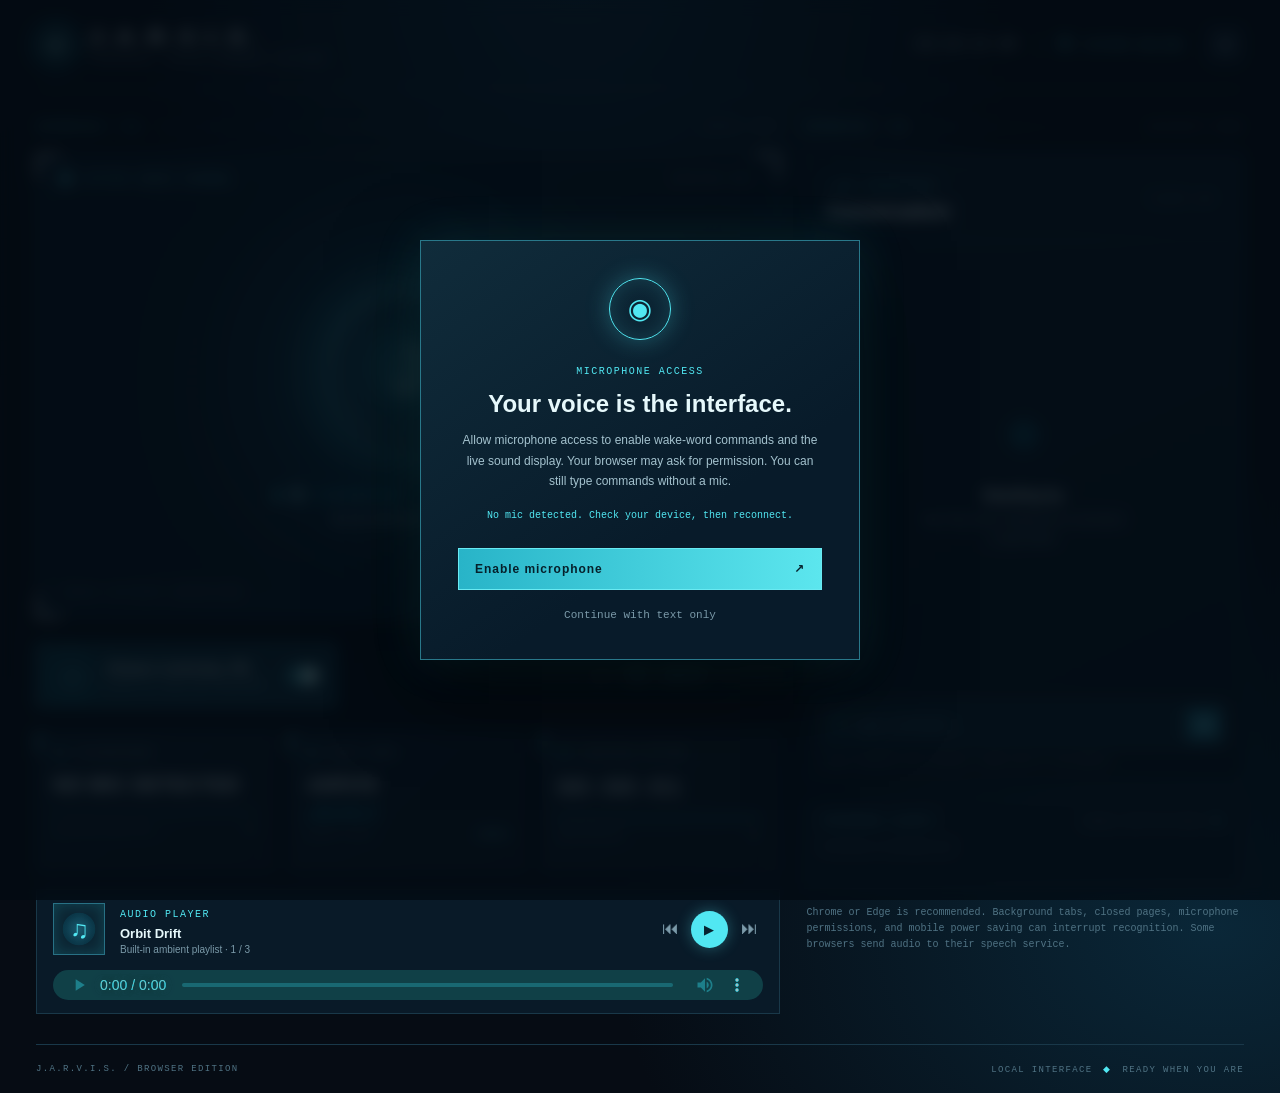
==== index.html @ e8a891f8 "Add files via upload" ====
<!doctype html>
<html lang="en">
<head>
  <meta charset="utf-8">
  <meta name="viewport" content="width=device-width, initial-scale=1">
  <meta name="theme-color" content="#060d16">
  <meta name="description" content="A browser-based JARVIS-inspired voice assistant.">
  <title>J.A.R.V.I.S. · Voice Interface</title>
  <link rel="stylesheet" href="styles.css">
  <script src="app.js" defer></script>
</head>
<body>
  <div class="app" id="app" data-state="idle">
    <header class="topbar">
      <div class="brand">
        <span class="brand-icon" aria-hidden="true"><span></span></span>
        <div><strong>J.A.R.V.I.S.</strong><small>PERSONAL INTELLIGENCE SYSTEM</small></div>
      </div>
      <div class="topbar-right">
        <span class="live-clock" id="liveClock" aria-label="Local time">--:--:--</span>
        <span class="topbar-divider" aria-hidden="true"></span>
        <span class="system-tag"><span class="tag-dot"></span> SYSTEM ONLINE</span>
        <button class="icon-button" id="settingsButton" type="button" aria-label="Open settings" title="Settings">
          <svg viewBox="0 0 24 24" aria-hidden="true"><path d="M10.5 2.5h3l.5 2.1c.6.2 1.2.4 1.7.7l1.9-1.1 2.1 2.1-1.1 1.9c.3.5.5 1.1.7 1.7l2.1.5v3l-2.1.5c-.2.6-.4 1.2-.7 1.7l1.1 1.9-2.1 2.1-1.9-1.1c-.5.3-1.1.5-1.7.7l-.5 2.1h-3l-.5-2.1c-.6-.2-1.2-.4-1.7-.7l-1.9 1.1-2.1-2.1 1.1-1.9c-.3-.5-.5-1.1-.7-1.7l-2.1-.5v-3l2.1-.5c.2-.6.4-1.2.7-1.7L4.3 6.3l2.1-2.1 1.9 1.1c.5-.3 1.1-.5 1.7-.7l.5-2.1Z"/><circle cx="12" cy="12" r="3.2"/></svg>
        </button>
      </div>
    </header>

    <main class="dashboard">
      <section class="primary-column" aria-label="Voice interface">
        <div class="section-heading"><span class="eyebrow">INTERFACE / 01</span><span class="fine-line"></span><span class="section-number">VOICE CORE</span></div>

        <div class="hero-panel">
          <div class="hero-corner corner-tl"></div><div class="hero-corner corner-tr"></div>
          <div class="hero-corner corner-bl"></div><div class="hero-corner corner-br"></div>
          <div class="hero-top"><span><span class="tiny-diamond"></span> ACTIVE AUDIO CHANNEL</span><span id="sessionId">SESSION 001</span></div>

          <div class="orb-scene" aria-hidden="true">
            <div class="orb-halo"></div><div class="orb-grid"></div>
            <div class="orbit orbit-outer"></div><div class="orbit orbit-mid"></div><div class="orbit orbit-inner"></div>
            <canvas id="orbCanvas"></canvas>
            <div class="orb-core"><div class="orb-core-inner"><span class="orb-monogram">J</span></div></div>
          </div>

          <div class="hero-status">
            <div class="hero-status-line"><span class="status-spark" aria-hidden="true"></span><span id="modeStatus">INITIALIZING INTERFACE</span></div>
            <p id="detailStatus">Requesting microphone access…</p>
            <p class="interim" id="interimTranscript" aria-live="off"></p>
          </div>
          <div class="hero-bottom"><span>VOICE ACTIVITY DETECTION</span><span id="orbLevel">00%</span></div>
        </div>

        <div class="command-strip">
          <button class="power-button" id="listeningToggle" type="button" aria-pressed="true">
            <span class="power-icon" aria-hidden="true"><svg viewBox="0 0 24 24"><path d="M12 2v10M5.5 5.7a9 9 0 1 0 13 0"/></svg></span>
            <span><strong id="toggleLabel">Always Listening: ON</strong><small id="toggleHint">Click to stop the assistant</small></span>
            <span class="toggle-track" aria-hidden="true"><span></span></span>
          </button>
          <div class="command-prompt"><span class="prompt-marker">&gt;</span> SAY <strong id="wakePrompt">“HEY JARVIS”</strong> TO BEGIN</div>
        </div>

        <div class="telemetry-grid">
          <article class="telemetry-card">
            <div class="card-label"><span>01</span> MICROPHONE</div>
            <div class="telemetry-value" id="micState">CONNECTING</div>
            <div class="meter" role="meter" aria-label="Microphone level" aria-valuemin="0" aria-valuemax="100" aria-valuenow="0" id="noiseMeter"><span id="noiseMeterFill"></span></div>
            <div class="telemetry-foot"><span id="noiseNote">Calibrating mic...</span><span id="noiseValue">0%</span></div>
          </article>
          <article class="telemetry-card">
            <div class="card-label"><span>02</span> WAKE WORD</div>
            <div class="telemetry-value" id="wakeValue">JARVIS</div>
            <div class="mini-bars" aria-hidden="true"><i></i><i></i><i></i><i></i><i></i><i></i><i></i><i></i><i></i><i></i><i></i><i></i></div>
            <div class="telemetry-foot"><span>VOICE GATE</span><span class="accent-text">ARMED</span></div>
          </article>
          <article class="telemetry-card">
            <div class="card-label"><span>03</span> SESSION UPTIME</div>
            <div class="telemetry-value tabular" id="uptime">00:00:00</div>
            <div class="uptime-rule"><span></span></div>
            <div class="telemetry-foot"><span>RECOVERIES</span><span id="restartCount">00</span></div>
          </article>
        </div>

        <section class="music-panel" aria-label="Music player">
          <div class="music-art" aria-hidden="true"><span>♫</span></div>
          <div class="music-info"><span class="eyebrow">AUDIO PLAYER</span><strong id="trackTitle">Orbit Drift</strong><small id="trackSubtitle">Built-in ambient playlist · 1 / 3</small></div>
          <div class="music-controls">
            <button id="previousTrack" type="button" aria-label="Previous track" title="Previous track">⏮</button>
            <button id="playPause" class="play-control" type="button" aria-label="Play music" title="Play music">▶</button>
            <button id="nextTrack" type="button" aria-label="Next track" title="Next track">⏭</button>
          </div>
          <audio id="musicPlayer" controls loop preload="none" aria-label="Built-in music player"></audio>
        </section>
      </section>

      <aside class="secondary-column" aria-label="Conversation and activity">
        <div class="section-heading"><span class="eyebrow">INTERFACE / 02</span><span class="fine-line"></span><span class="section-number">ACTIVITY FEED</span></div>
        <section class="chat-panel">
          <div class="chat-header"><div><span class="eyebrow">LIVE TRANSCRIPT</span><h1>Conversation</h1></div><button class="text-button" id="clearLog" type="button">CLEAR LOG</button></div>
          <div class="chat-list" id="chatList" role="log" aria-live="polite" aria-relevant="additions">
            <div class="chat-empty" id="chatEmpty"><span class="empty-glyph" aria-hidden="true">◎</span><strong>Standing by.</strong><p>Say “Hey Jarvis” followed by a command, or type below.</p></div>
          </div>
          <form class="text-form" id="textForm"><label class="sr-only" for="textCommand">Type a command</label><span class="input-prefix" aria-hidden="true">&gt;</span><input id="textCommand" type="text" autocomplete="off" placeholder="Type a command..." maxlength="300"><button type="submit" aria-label="Send command">➜</button></form>
          <p class="text-help">Typed commands work without a wake word or microphone.</p>
        </section>

        <section class="tasks-panel"><div class="tasks-heading"><span class="eyebrow">UPCOMING ALERTS</span><button id="notifyButton" type="button">ENABLE NOTIFICATIONS</button><span id="taskCount">00</span></div><div class="tasks-list" id="tasksList"><p class="no-tasks">No timers or reminders set.</p></div></section>
        <p class="browser-note">Chrome or Edge is recommended. Background tabs, closed pages, microphone permissions, and mobile power saving can interrupt recognition. Some browsers send audio to their speech service.</p>
      </aside>
    </main>

    <footer class="footer"><span>J.A.R.V.I.S. / BROWSER EDITION</span><span>LOCAL INTERFACE <span class="footer-dot">◆</span> READY WHEN YOU ARE</span></footer>
  </div>

  <div class="permission-overlay" id="permissionOverlay" role="dialog" aria-modal="true" aria-labelledby="permissionTitle">
    <div class="permission-card"><span class="permission-symbol" aria-hidden="true">◉</span><span class="eyebrow">MICROPHONE ACCESS</span><h2 id="permissionTitle">Your voice is the interface.</h2><p>Allow microphone access to enable wake-word commands and the live sound display. Your browser may ask for permission. You can still type commands without a mic.</p><p class="permission-message" id="permissionMessage">Requesting access…</p><button class="primary-action" id="grantMicButton" type="button">Enable microphone <span>↗</span></button><button class="secondary-action" id="continueWithoutMic" type="button">Continue with text only</button></div>
  </div>

  <dialog class="settings-dialog" id="settingsDialog" aria-labelledby="settingsTitle">
    <form id="settingsForm" method="dialog">
      <div class="settings-header"><div><span class="eyebrow">SYSTEM PREFERENCES</span><h2 id="settingsTitle">Settings</h2></div><button type="button" class="icon-button" id="closeSettings" aria-label="Close settings">✕</button></div>
      <label class="field"><span>Wake word</span><input id="wakeWordInput" type="text" maxlength="30" value="Jarvis" required><small>“Hey” may be added before your wake word.</small></label>
      <label class="field"><span>OpenWeatherMap API key</span><input id="weatherKeyInput" type="password" autocomplete="off" placeholder="Enter your key for weather"><small>Saved in this browser's local storage.</small></label>
      <label class="field"><span>Voice</span><select id="voiceSelect"><option value="">Automatic English voice</option></select></label>
      <label class="field"><span>Confidence threshold <output id="confidenceOutput">0.60</output></span><input id="confidenceInput" type="range" min="0" max="1" step="0.05" value="0.6"><small>A spoken wake word is accepted even if confidence is lower.</small></label>
      <label class="switch-field"><span><strong>Spoken responses</strong><small>Keep recognition active while Jarvis speaks.</small></span><input id="ttsInput" type="checkbox" checked><span class="switch-ui" aria-hidden="true"></span></label>
      <button class="primary-action save-settings" type="submit">Save settings <span>✓</span></button>
    </form>
  </dialog>
</body>
</html>
---- styles.css ----
/* Shared colors and type stacks. Light mode overrides only the surrounding UI. */
:root {
  color-scheme:dark;
  --bg:#060c14;
  --surface:#091522;
  --surface-2:#0b1b2a;
  --line:#193849;
  --line-bright:#25566b;
  --cyan:#51e7f2;
  --cyan-2:#1297b1;
  --text:#e6f8fb;
  --muted:#7b9aa9;
  --dim:#507384;
  --danger:#e88b78;
  --mono:ui-monospace,SFMono-Regular,Consolas,monospace;
  --sans:Inter,Arial,system-ui,sans-serif
}
* {
  box-sizing:border-box
}
html {
  min-height:100%;
  background:var(--bg)
}
body {
  margin:0;
  min-height:100vh;
  font-family:var(--sans);
  color:var(--text);
  background:radial-gradient(ellipse at 45% -10%,#103044 0,transparent 45%),radial-gradient(ellipse at 95% 85%,#0a2738 0,transparent 35%),var(--bg);
  -webkit-font-smoothing:antialiased
}
body::before {
  content:"";
  position:fixed;
  inset:0;
  pointer-events:none;
  opacity:.12;
  background-image:linear-gradient(#3e728411 1px,transparent 1px),linear-gradient(90deg,#3e728411 1px,transparent 1px);
  background-size:34px 34px;
  mask-image:linear-gradient(to bottom,#000,transparent 75%)
}
button,input,select {
  font:inherit
}
button {
  cursor:pointer
}
button:focus-visible,input:focus-visible,select:focus-visible {
  outline:2px solid var(--cyan);
  outline-offset:3px
}
.sr-only {
  position:absolute;
  width:1px;
  height:1px;
  overflow:hidden;
  clip:rect(0,0,0,0);
  white-space:nowrap
}
.app {
  width:min(1480px,100%);
  min-height:100vh;
  margin:auto;
  padding:0 36px;
  display:flex;
  flex-direction:column;
  position:relative
}
/* Header and two-column dashboard shell. */
.topbar {
  min-height:90px;
  border-bottom:1px solid var(--line);
  display:flex;
  align-items:center;
  justify-content:space-between;
  gap:16px
}
.brand {
  display:flex;
  align-items:center;
  gap:14px
}
.brand strong {
  display:block;
  font-weight:800;
  font-size:21px;
  letter-spacing:.24em;
  color:#f1feff;
  line-height:1.2
}
.brand small {
  display:block;
  font:10px var(--mono);
  letter-spacing:.24em;
  color:var(--muted);
  margin-top:5px
}
.brand-icon {
  width:40px;
  height:40px;
  border:1px solid var(--cyan-2);
  border-radius:50%;
  display:grid;
  place-items:center;
  box-shadow:0 0 0 4px #0a314044,0 0 18px #27d5ec55;
  background:radial-gradient(circle,#44dcf555 0 15%,transparent 18%)
}
.brand-icon::before {
  content:"";
  width:25px;
  height:25px;
  border:2px dashed var(--cyan);
  border-radius:50%;
  position:absolute
}
.brand-icon span {
  width:10px;
  height:10px;
  border:2px solid #b8ffff;
  border-radius:50%;
  box-shadow:0 0 12px var(--cyan)
}
.topbar-right {
  display:flex;
  align-items:center;
  gap:22px
}
.live-clock,.system-tag {
  font:11px var(--mono);
  letter-spacing:.1em
}
.live-clock {
  color:#bcdde5;
  font-size:13px
}
.topbar-divider {
  width:1px;
  height:22px;
  background:var(--line-bright)
}
.system-tag {
  color:var(--cyan);
  white-space:nowrap
}
.tag-dot {
  display:inline-block;
  width:6px;
  height:6px;
  border-radius:50%;
  background:var(--cyan);
  box-shadow:0 0 10px var(--cyan);
  vertical-align:2px;
  margin-right:8px
}
.icon-button {
  height:38px;
  width:38px;
  display:grid;
  place-items:center;
  color:var(--muted);
  border:1px solid var(--line);
  background:#10223199;
  border-radius:5px;
  transition:.2s
}
.icon-button:hover {
  color:var(--cyan);
  border-color:var(--cyan-2)
}
.icon-button svg {
  width:19px;
  height:19px;
  fill:none;
  stroke:currentColor;
  stroke-width:1.5
}
.dashboard {
  flex:1;
  display:grid;
  grid-template-columns:minmax(0,1.57fr) minmax(335px,.93fr);
  gap:24px;
  padding:28px 0 30px;
  min-height:0
}
.primary-column,.secondary-column {
  min-width:0;
  display:flex;
  flex-direction:column;
  gap:16px
}
.section-heading {
  display:flex;
  align-items:center;
  gap:12px;
  height:19px
}
.eyebrow,.section-number,.card-label,.telemetry-foot,.hero-top,.hero-bottom,.command-prompt,.tasks-heading,.footer {
  font:10px var(--mono);
  letter-spacing:.15em
}
.eyebrow {
  color:var(--cyan)
}
.section-number {
  color:var(--dim);
  white-space:nowrap
}
.fine-line {
  height:1px;
  background:linear-gradient(90deg,var(--line-bright),transparent);
  flex:1
}
/* Central reactor: CSS rings provide motion; the canvas draws microphone bars. */
.hero-panel {
  height:466px;
  position:relative;
  overflow:hidden;
  border:1px solid #1b3d50;
  background:radial-gradient(circle at 50% 49%,#12394b 0%,#0b2434 25%,#081723 56%,#07131e 100%);
  box-shadow:inset 0 0 70px #091b2a,0 18px 55px #0004
}
.hero-panel::before {
  content:"";
  position:absolute;
  inset:0;
  background:linear-gradient(90deg,transparent 49.9%,#7ceeff0a 50%,transparent 50.1%),linear-gradient(0deg,transparent 49.9%,#7ceeff0a 50%,transparent 50.1%);
  pointer-events:none
}
.hero-panel::after {
  content:"";
  position:absolute;
  inset:0;
  background:repeating-linear-gradient(0deg,transparent 0 3px,#a8faff05 4px 5px);
  pointer-events:none
}
.hero-corner {
  position:absolute;
  width:24px;
  height:24px;
  z-index:3;
  border-color:var(--cyan)
}
.corner-tl {
  top:0;
  left:0;
  border-top:2px solid;
  border-left:2px solid
}
.corner-tr {
  top:0;
  right:0;
  border-top:2px solid;
  border-right:2px solid
}
.corner-bl {
  bottom:0;
  left:0;
  border-bottom:2px solid;
  border-left:2px solid
}
.corner-br {
  bottom:0;
  right:0;
  border-bottom:2px solid;
  border-right:2px solid
}
.hero-top,.hero-bottom {
  position:absolute;
  left:25px;
  right:25px;
  display:flex;
  justify-content:space-between;
  align-items:center;
  z-index:3;
  color:var(--dim)
}
.hero-top {
  top:20px
}
.hero-top>span:first-child {
  color:var(--cyan)
}
.hero-bottom {
  bottom:20px
}
.tiny-diamond {
  display:inline-block;
  width:7px;
  height:7px;
  transform:rotate(45deg);
  background:var(--cyan);
  margin-right:8px;
  box-shadow:0 0 10px var(--cyan)
}
#orbLevel {
  color:var(--cyan)
}
.orb-scene {
  position:absolute;
  inset:14px 0 48px;
  display:grid;
  place-items:center;
  isolation:isolate
}
.orb-halo {
  position:absolute;
  width:420px;
  height:420px;
  border-radius:50%;
  background:radial-gradient(circle,#39d9ee21 0 22%,#2fc8e00b 41%,transparent 70%);
  filter:blur(10px);
  transition:transform .12s
}
.orb-grid {
  position:absolute;
  width:340px;
  height:340px;
  border-radius:50%;
  opacity:.28;
  background:repeating-conic-gradient(from 0deg,#62d7e922 0deg 1deg,transparent 1deg 10deg);
  mask-image:radial-gradient(circle,transparent 0 39%,#000 40% 43%,transparent 44%)
}
.orbit {
  position:absolute;
  border-radius:50%;
  border:1px solid #62dbec44;
  box-shadow:inset 0 0 10px #42ddeb0e,0 0 15px #42ddeb0e
}
.orbit-outer {
  width:355px;
  height:355px;
  border-style:dashed;
  opacity:.45;
  animation:spin 40s linear infinite
}
.orbit-mid {
  width:288px;
  height:288px;
  border:1px solid #5edee977;
  border-right-color:transparent;
  border-left-color:transparent;
  animation:spin 18s linear infinite reverse
}
.orbit-inner {
  width:215px;
  height:215px;
  border:2px solid #4adced7a;
  border-top-color:transparent;
  border-bottom-color:transparent;
  box-shadow:0 0 28px #20d5e54d,inset 0 0 24px #20d5e54d;
  animation:spin 9s linear infinite
}
#orbCanvas {
  position:absolute;
  width:420px;
  height:420px;
  max-width:100%;
  z-index:1
}
.orb-core {
  width:174px;
  height:174px;
  border-radius:50%;
  padding:15px;
  background:radial-gradient(circle at 35% 30%,#48ddec70,#104456 55%,#071f30 75%);
  border:2px solid #70e8f8b5;
  box-shadow:0 0 20px #64eeff66,0 0 65px #1ecfe466,inset 0 0 30px #7ceefd66;
  z-index:2;
  animation:breathe 3s ease-in-out infinite
}
.orb-core-inner {
  height:100%;
  border-radius:50%;
  display:grid;
  place-items:center;
  border:1px solid #a3f8ffc2;
  background:radial-gradient(circle at center,#7beaf66e 0,#1a829a8c 28%,#092a40 67%,#061b2b 100%);
  box-shadow:inset 0 0 30px #7beefd55
}
.orb-monogram {
  font-size:68px;
  font-weight:400;
  line-height:1;
  letter-spacing:-.06em;
  color:#d5ffff;
  text-shadow:0 0 15px #a9fdff,0 0 40px #4fe6f7;
  font-family:var(--sans)
}
.hero-status {
  position:absolute;
  bottom:65px;
  left:20px;
  right:20px;
  z-index:4;
  text-align:center;
  pointer-events:none
}
.hero-status-line {
  display:flex;
  align-items:center;
  justify-content:center;
  gap:10px;
  color:var(--cyan);
  font:12px var(--mono);
  letter-spacing:.18em;
  text-shadow:0 0 15px #20cde499
}
.status-spark {
  height:5px;
  width:5px;
  background:var(--cyan);
  box-shadow:0 0 10px var(--cyan);
  transform:rotate(45deg)
}
.hero-status p {
  margin:9px 0 0;
  font-size:12px;
  color:#9ab8c6
}
.hero-status .interim {
  height:18px;
  white-space:nowrap;
  overflow:hidden;
  text-overflow:ellipsis;
  color:#d6fbff;
  font-style:italic
}
.app[data-state="processing"] .orbit-inner {
  animation-duration:1.5s
}
.app[data-state="speaking"] .orb-core {
  animation-duration:.65s
}
.app[data-state="idle"] .orb-core {
  opacity:.45;
  animation:none
}
.app[data-state="idle"] .orbit {
  opacity:.25;
  animation-play-state:paused
}
@keyframes spin {
  to {
    transform:rotate(360deg)
  }
}
@keyframes breathe {
  50% {
    transform:scale(1.045);
    box-shadow:0 0 30px #64eeff99,0 0 86px #1ecfe477,inset 0 0 35px #7ceefdaa
  }
}
.command-strip {
  display:flex;
  align-items:center;
  justify-content:space-between;
  gap:20px;
  min-height:80px
}
.power-button {
  display:flex;
  align-items:center;
  gap:15px;
  min-width:300px;
  padding:12px 16px;
  background:linear-gradient(105deg,#0d3443,#102e3d);
  border:1px solid #337889;
  color:var(--text);
  text-align:left;
  box-shadow:inset 0 0 25px #33dcec12,0 0 22px #22d7ee0d
}
.power-button:hover {
  border-color:var(--cyan)
}
.power-icon {
  width:38px;
  height:38px;
  display:grid;
  place-items:center;
  border-radius:50%;
  border:1px solid var(--cyan-2);
  color:var(--cyan);
  box-shadow:0 0 14px #1de6e44a
}
.power-icon svg {
  width:19px;
  height:19px;
  fill:none;
  stroke:currentColor;
  stroke-linecap:round;
  stroke-width:2
}
.power-button strong {
  display:block;
  font-size:13px;
  letter-spacing:.04em
}
.power-button small {
  display:block;
  font:10px var(--mono);
  color:var(--muted);
  margin-top:4px
}
.toggle-track {
  margin-left:auto;
  width:33px;
  height:19px;
  padding:2px;
  border-radius:12px;
  background:#277c8b;
  display:flex;
  justify-content:flex-end;
  align-items:center
}
.toggle-track span {
  width:15px;
  height:15px;
  border-radius:50%;
  background:#ddffff;
  box-shadow:0 0 7px #9bffff
}
.power-button[aria-pressed="false"] {
  background:#0d1b28;
  border-color:var(--line)
}
.power-button[aria-pressed="false"] .power-icon {
  color:var(--muted);
  border-color:var(--line)
}
.power-button[aria-pressed="false"] .toggle-track {
  background:#25404d;
  justify-content:flex-start
}
.command-prompt {
  color:var(--dim);
  text-align:right;
  white-space:nowrap
}
.command-prompt strong,.prompt-marker {
  color:var(--cyan)
}
.prompt-marker {
  margin-right:7px
}
/* Status cards: microphone level, wake word, and recovery uptime. */
.telemetry-grid {
  display:grid;
  grid-template-columns:repeat(3,minmax(0,1fr));
  gap:12px
}
.telemetry-card {
  min-height:142px;
  padding:16px 17px 13px;
  border:1px solid var(--line);
  background:linear-gradient(135deg,#0a1b29,#0a1722);
  position:relative;
  overflow:hidden
}
.telemetry-card::before {
  content:"";
  position:absolute;
  left:0;
  top:0;
  height:20px;
  border-left:2px solid var(--cyan)
}
.card-label {
  display:flex;
  gap:10px;
  color:var(--muted)
}
.card-label span {
  color:var(--cyan)
}
.telemetry-value {
  font-size:18px;
  font-weight:700;
  letter-spacing:.07em;
  margin-top:16px;
  white-space:nowrap;
  overflow:hidden;
  text-overflow:ellipsis
}
.telemetry-value.tabular {
  font:24px var(--mono);
  letter-spacing:.05em
}
.meter {
  height:5px;
  background:#16303c;
  margin-top:14px;
  overflow:hidden
}
.meter span {
  display:block;
  height:100%;
  width:0;
  background:linear-gradient(90deg,#198ca4,var(--cyan));
  box-shadow:0 0 12px var(--cyan);
  transition:width .1s
}
.telemetry-foot {
  display:flex;
  justify-content:space-between;
  color:var(--dim);
  margin-top:11px;
  font-size:9px;
  gap:5px
}
.telemetry-foot>span:first-child {
  overflow:hidden;
  text-overflow:ellipsis;
  white-space:nowrap
}
.accent-text {
  color:var(--cyan)
}
.mini-bars {
  display:flex;
  gap:3px;
  align-items:end;
  height:18px;
  margin-top:5px;
  opacity:.8
}
.mini-bars i {
  width:3px;
  background:var(--cyan-2);
  height:35%
}
.mini-bars i:nth-child(3n) {
  height:65%
}
.mini-bars i:nth-child(4n) {
  height:90%
}
.uptime-rule {
  height:5px;
  background:repeating-linear-gradient(90deg,#267889 0 8px,transparent 8px 12px);
  margin-top:14px;
  opacity:.7
}
.music-panel {
  display:flex;
  align-items:center;
  gap:15px;
  min-height:86px;
  border:1px solid var(--line);
  background:#091a28;
  padding:13px 16px;
  flex-wrap:wrap
}
.music-art {
  width:52px;
  height:52px;
  display:grid;
  place-items:center;
  background:radial-gradient(circle at 50% 50%,#195a6f,#0b3445 45%,#0c2432 47%);
  border:1px solid #287185;
  box-shadow:inset 0 0 15px #2de4ed30;
  flex:none;
  color:var(--cyan);
  font-size:25px
}
.music-info {
  min-width:120px;
  flex:1
}
.music-info strong,.music-info small {
  display:block
}
.music-info strong {
  font-size:13px;
  margin-top:5px
}
.music-info small {
  font-size:10px;
  color:var(--muted);
  margin-top:3px
}
.music-controls {
  display:flex;
  align-items:center;
  gap:7px
}
.music-controls button {
  border:0;
  background:transparent;
  color:var(--muted);
  font-size:17px;
  width:28px;
  height:28px
}
.music-controls button:hover {
  color:var(--cyan)
}
.music-controls .play-control {
  background:var(--cyan);
  color:#062330;
  border-radius:50%;
  width:37px;
  height:37px;
  font-size:13px;
  box-shadow:0 0 15px #51e7f255
}
.music-panel audio {
  width:100%;
  height:30px;
  filter:sepia(1) saturate(3) hue-rotate(135deg);
  opacity:.72
}
/* Conversation log and the typed-command fallback. */
.chat-panel {
  height:630px;
  min-height:0;
  border:1px solid var(--line);
  background:linear-gradient(155deg,#0b1c2a,#081621);
  display:flex;
  flex-direction:column
}
.chat-header {
  padding:21px 22px 18px;
  border-bottom:1px solid var(--line);
  display:flex;
  justify-content:space-between;
  align-items:center
}
.chat-header h1 {
  font-size:20px;
  margin:7px 0 0;
  letter-spacing:-.02em
}
.text-button {
  color:var(--dim);
  background:none;
  border:none;
  font:10px var(--mono);
  letter-spacing:.12em
}
.text-button:hover {
  color:var(--cyan)
}
.chat-list {
  flex:1;
  overflow:auto;
  padding:18px 21px;
  scrollbar-color:#28566a transparent;
  scrollbar-width:thin
}
.chat-empty {
  height:100%;
  display:flex;
  flex-direction:column;
  align-items:center;
  justify-content:center;
  text-align:center;
  color:var(--muted);
  max-width:210px;
  margin:auto
}
.chat-empty .empty-glyph {
  font-size:35px;
  color:var(--cyan-2);
  border:1px solid var(--line);
  height:69px;
  width:69px;
  display:grid;
  place-items:center;
  border-radius:50%;
  margin-bottom:21px
}
.chat-empty strong {
  font-size:14px;
  color:var(--text)
}
.chat-empty p {
  font-size:11px;
  line-height:1.7;
  margin:7px 0 0
}
.chat-entry {
  margin:0 0 17px;
  display:grid;
  grid-template-columns:28px 1fr;
  gap:10px;
  align-items:start
}
.chat-avatar {
  height:27px;
  width:27px;
  border-radius:50%;
  display:grid;
  place-items:center;
  font:12px var(--mono);
  color:#10323e;
  background:var(--cyan);
  box-shadow:0 0 11px #2ac8dc3d
}
.chat-entry.user .chat-avatar {
  background:#244d60;
  color:#b8dce6;
  box-shadow:none
}
.chat-entry.ignored {
  opacity:.48
}
.chat-entry.system .chat-avatar {
  background:#2d4551;
  color:var(--cyan)
}
.chat-entry-main {
  min-width:0
}
.chat-entry-top {
  display:flex;
  justify-content:space-between;
  gap:8px;
  align-items:baseline
}
.chat-entry-top strong {
  font:10px var(--mono);
  color:var(--cyan);
  letter-spacing:.12em
}
.chat-entry.user .chat-entry-top strong {
  color:#9dbbc7
}
.chat-entry-top time {
  font:9px var(--mono);
  color:var(--dim);
  white-space:nowrap
}
.chat-entry p {
  margin:6px 0 0;
  font-size:12px;
  line-height:1.55;
  color:#c0d9e2;
  overflow-wrap:anywhere
}
.chat-entry a {
  display:inline-block;
  margin-top:6px;
  color:var(--cyan);
  font:10px var(--mono);
  overflow-wrap:anywhere
}
.text-form {
  margin:0 17px;
  min-height:43px;
  display:flex;
  align-items:center;
  gap:7px;
  border:1px solid #255467;
  background:#0c2533;
  padding:0 5px 0 13px
}
.input-prefix {
  font:17px var(--mono);
  color:var(--cyan)
}
.text-form input {
  flex:1;
  min-width:0;
  border:0;
  outline:0;
  background:transparent;
  color:var(--text);
  font-size:12px
}
.text-form input::placeholder {
  color:#648696
}
.text-form button {
  height:31px;
  width:33px;
  flex:none;
  border:0;
  background:#1a7186;
  color:#d8fcff;
  font-size:18px
}
.text-form button:hover {
  background:#288fa2
}
.text-help {
  font:9px var(--mono);
  color:var(--dim);
  padding:0 18px;
  margin:10px 0 16px
}
.tasks-panel {
  border:1px solid var(--line);
  background:#091a28;
  padding:16px 18px;
  min-height:90px
}
.tasks-heading {
  display:flex;
  justify-content:space-between;
  color:var(--cyan)
}
.tasks-list {
  margin-top:13px
}
.no-tasks {
  margin:0;
  color:var(--dim);
  font-size:11px
}
.task-row {
  display:flex;
  align-items:center;
  justify-content:space-between;
  gap:8px;
  border-top:1px solid var(--line);
  padding:10px 0;
  font-size:11px
}
.task-row:first-child {
  border-top:0
}
.task-row strong {
  font-weight:600;
  overflow:hidden;
  text-overflow:ellipsis;
  white-space:nowrap
}
.task-row span {
  font:10px var(--mono);
  color:var(--cyan);
  white-space:nowrap
}
.task-row button {
  background:none;
  border:0;
  color:var(--muted);
  font-size:16px
}
.task-row button:hover {
  color:var(--danger)
}
.browser-note {
  font:10px/1.6 var(--mono);
  color:var(--dim);
  margin:0 3px
}
.footer {
  min-height:49px;
  border-top:1px solid var(--line);
  display:flex;
  justify-content:space-between;
  align-items:center;
  color:var(--dim);
  font-size:9px
}
.footer-dot {
  color:var(--cyan);
  padding:0 4px
}
/* Permission explanation and settings dialog. */
.permission-overlay {
  position:fixed;
  inset:0;
  z-index:20;
  display:grid;
  place-items:center;
  padding:20px;
  background:#030b12c9;
  backdrop-filter:blur(8px)
}
.permission-overlay[hidden] {
  display:none
}
.permission-card {
  width:min(440px,100%);
  padding:37px;
  border:1px solid #29788a;
  background:linear-gradient(145deg,#102c3b,#081b2a 65%);
  box-shadow:0 30px 80px #0009,0 0 45px #2ccdde24;
  text-align:center
}
.permission-symbol {
  display:grid;
  place-items:center;
  margin:0 auto 20px;
  width:62px;
  height:62px;
  border:1px solid var(--cyan);
  border-radius:50%;
  color:var(--cyan);
  font-size:28px;
  box-shadow:0 0 25px #4ee4f34d,inset 0 0 20px #4ee4f326
}
.permission-card h2 {
  font-size:24px;
  line-height:1.2;
  margin:12px 0
}
.permission-card p {
  color:#a4c2ce;
  font-size:12px;
  line-height:1.7
}
.permission-card .permission-message {
  min-height:19px;
  font:10px var(--mono);
  color:var(--cyan);
  margin:19px 0
}
.primary-action {
  width:100%;
  border:1px solid #69eaf2;
  background:linear-gradient(90deg,#28b4c8,#5ce6ee);
  color:#06202b;
  padding:13px 16px;
  font-size:12px;
  font-weight:800;
  letter-spacing:.08em;
  display:flex;
  align-items:center;
  justify-content:space-between
}
.primary-action:hover {
  filter:brightness(1.15)
}
.secondary-action {
  background:none;
  border:0;
  color:var(--muted);
  margin-top:18px;
  font:11px var(--mono)
}
.secondary-action:hover {
  color:var(--cyan)
}
.settings-dialog {
  width:min(480px,calc(100vw - 24px));
  max-height:calc(100vh - 30px);
  overflow:auto;
  padding:0;
  border:1px solid #337b90;
  background:linear-gradient(145deg,#0e2635,#071925);
  color:var(--text);
  box-shadow:0 30px 70px #000a
}
.settings-dialog::backdrop {
  background:#030b13b8;
  backdrop-filter:blur(5px)
}
.settings-dialog form {
  padding:27px
}
.settings-header {
  display:flex;
  justify-content:space-between;
  align-items:start;
  margin-bottom:20px
}
.settings-header h2 {
  font-size:22px;
  margin:6px 0 0
}
.field {
  display:block;
  margin:18px 0
}
.field>span:first-child {
  display:flex;
  justify-content:space-between;
  color:#cee9f0;
  font-size:12px;
  font-weight:700
}
.field input:not([type="range"]),.field select {
  display:block;
  width:100%;
  margin-top:8px;
  padding:11px;
  background:#091a27;
  border:1px solid #285366;
  border-radius:0;
  color:var(--text);
  font-size:12px
}
.field small,.switch-field small {
  display:block;
  color:var(--dim);
  font-size:10px;
  line-height:1.5;
  margin-top:6px
}
.field output {
  color:var(--cyan);
  font:11px var(--mono)
}
.field input[type="range"] {
  display:block;
  width:100%;
  margin:15px 0 4px;
  accent-color:var(--cyan)
}
.switch-field {
  display:flex;
  align-items:center;
  justify-content:space-between;
  gap:15px;
  margin:22px 0
}
.switch-field strong {
  font-size:12px
}
.switch-field input {
  position:absolute;
  opacity:0
}
.switch-ui {
  width:38px;
  height:21px;
  border-radius:15px;
  background:#214353;
  padding:3px;
  flex:none;
  position:relative
}
.switch-ui::after {
  content:"";
  display:block;
  width:15px;
  height:15px;
  border-radius:50%;
  background:#91abb5;
  transition:transform .2s
}
.switch-field input:checked+.switch-ui {
  background:#278b9c
}
.switch-field input:checked+.switch-ui::after {
  transform:translateX(17px);
  background:#e3ffff
}
.switch-field input:focus-visible+.switch-ui {
  outline:2px solid var(--cyan);
  outline-offset:3px
}
.save-settings {
  margin-top:22px
}
/* Tablet and phone layouts keep the orb prominent and stack the activity feed. */
@media(max-width:1050px) {
  .app {
    padding:0 22px
  }
  .dashboard {
    grid-template-columns:minmax(0,1.2fr) minmax(300px,.8fr);
    gap:16px
  }
  .command-strip {
    flex-wrap:wrap;
    gap:7px
  }
  .command-prompt {
    text-align:left
  }
  .hero-panel {
    height:430px
  }
  .telemetry-card {
    padding:14px 11px
  }
  .telemetry-value {
    font-size:15px
  }
  .telemetry-value.tabular {
    font-size:18px
  }
  .card-label {
    font-size:9px
  }
  .chat-panel {
    height:600px
  }
}
@media(max-width:760px) {
  .app {
    padding:0 15px
  }
  .topbar {
    min-height:74px
  }
  .brand strong {
    font-size:17px
  }
  .brand small {
    font-size:8px
  }
  .topbar-right {
    gap:11px
  }
  .live-clock,.topbar-divider {
    display:none
  }
  .system-tag {
    font-size:9px
  }
  .dashboard {
    display:flex;
    flex-direction:column;
    padding-top:19px
  }
  .hero-panel {
    height:435px
  }
  .chat-panel {
    height:500px
  }
  .secondary-column {
    margin-top:15px
  }
  .browser-note {
    margin-bottom:12px
  }
  .footer {
    gap:8px;
    line-height:1.6
  }
}
@media(max-width:520px) {
  .brand {
    gap:10px
  }
  .brand-icon {
    width:32px;
    height:32px
  }
  .brand-icon::before {
    width:20px;
    height:20px
  }
  .brand strong {
    font-size:14px;
    letter-spacing:.17em
  }
  .brand small {
    font-size:7px;
    letter-spacing:.12em
  }
  .system-tag {
    display:none
  }
  .hero-panel {
    height:395px
  }
  .hero-top,.hero-bottom {
    left:14px;
    right:14px;
    font-size:8px
  }
  .orb-scene {
    transform:scale(.8);
    inset:-4px -25% 30px
  }
  .hero-status {
    bottom:58px
  }
  .hero-status-line {
    font-size:10px
  }
  .hero-status p {
    font-size:10px
  }
  .command-strip {
    align-items:stretch
  }
  .power-button {
    width:100%;
    min-width:0
  }
  .command-prompt {
    font-size:9px
  }
  .telemetry-grid {
    gap:7px
  }
  .telemetry-card {
    min-height:125px;
    padding:11px 8px
  }
  .card-label {
    font-size:7px;
    gap:4px
  }
  .telemetry-value {
    font-size:11px;
    margin-top:15px
  }
  .telemetry-value.tabular {
    font-size:13px
  }
  .telemetry-foot {
    font-size:7px
  }
  .music-panel {
    gap:9px
  }
  .music-art {
    width:40px;
    height:40px
  }
  .music-info strong {
    font-size:12px
  }
  .music-controls {
    gap:1px
  }
  .footer {
    font-size:7px
  }
  .chat-header {
    padding:17px
  }
  .chat-list {
    padding:15px
  }
}
@media(prefers-reduced-motion:reduce) {
  *,*::before,*::after {
    animation-duration:.001ms!important;
    transition-duration:.001ms!important
  }
}
/* The light command changes the surrounding dashboard while keeping the HUD dark. */
body[data-theme="light"] {
  color-scheme:light;
  --bg:#eaf3f5;
  --line:#bfd7df;
  --line-bright:#9fc9d4;
  --text:#123443;
  --muted:#527785;
  --dim:#668d9b;
  --cyan:#087f9b;
  --cyan-2:#168aa3;
  background:radial-gradient(ellipse at 45% -10%,#c9e6ed 0,transparent 45%),#eaf3f5
}
body[data-theme="light"] .topbar,body[data-theme="light"] .footer {
  border-color:#b7d4dd
}
body[data-theme="light"] .brand strong {
  color:#123443
}
body[data-theme="light"] .icon-button {
  background:#d9ebef
}
body[data-theme="light"] .system-tag,body[data-theme="light"] .eyebrow,body[data-theme="light"] .accent-text {
  color:#087f9b
}
body[data-theme="light"] .telemetry-card,body[data-theme="light"] .music-panel,body[data-theme="light"] .tasks-panel,body[data-theme="light"] .chat-panel {
  background:#f8fcfd;
  border-color:#bed7de
}
body[data-theme="light"] .power-button {
  background:#d6f4f5;
  color:#123443;
  border-color:#67bdca
}
body[data-theme="light"] .power-button[aria-pressed="false"] {
  background:#f8fcfd
}
body[data-theme="light"] .music-info small,body[data-theme="light"] .chat-entry p,body[data-theme="light"] .chat-empty p {
  color:#537481
}
body[data-theme="light"] .text-form {
  background:#eff8f9;
  border-color:#9fc9d4
}
body[data-theme="light"] .text-form input {
  color:#123443
}
body[data-theme="light"] .settings-dialog {
  background:#f8fcfd;
  color:#123443
}
body[data-theme="light"] .field>span:first-child {
  color:#123443
}
body[data-theme="light"] .field input:not([type="range"]),body[data-theme="light"] .field select {
  background:#ecf6f8;
  color:#123443;
  border-color:#a7cbd4
}
body[data-theme="light"] .hero-panel,body[data-theme="light"] .permission-card {
  color:#e6f8fb
}
body[data-theme="light"] .hero-panel .eyebrow {
  color:#51e7f2
}
body[data-theme="light"] .hero-status-line,body[data-theme="light"] #orbLevel {
  color:#51e7f2
}
.tasks-heading {
  align-items:center;
  gap:8px
}
.tasks-heading button {
  margin-left:auto;
  padding:0;
  border:0;
  background:none;
  color:var(--muted);
  font:9px var(--mono);
  letter-spacing:.06em;
  white-space:nowrap
}
.tasks-heading button:hover {
  color:var(--cyan)
}
.tasks-heading button:disabled {
  opacity:.5;
  cursor:default
}
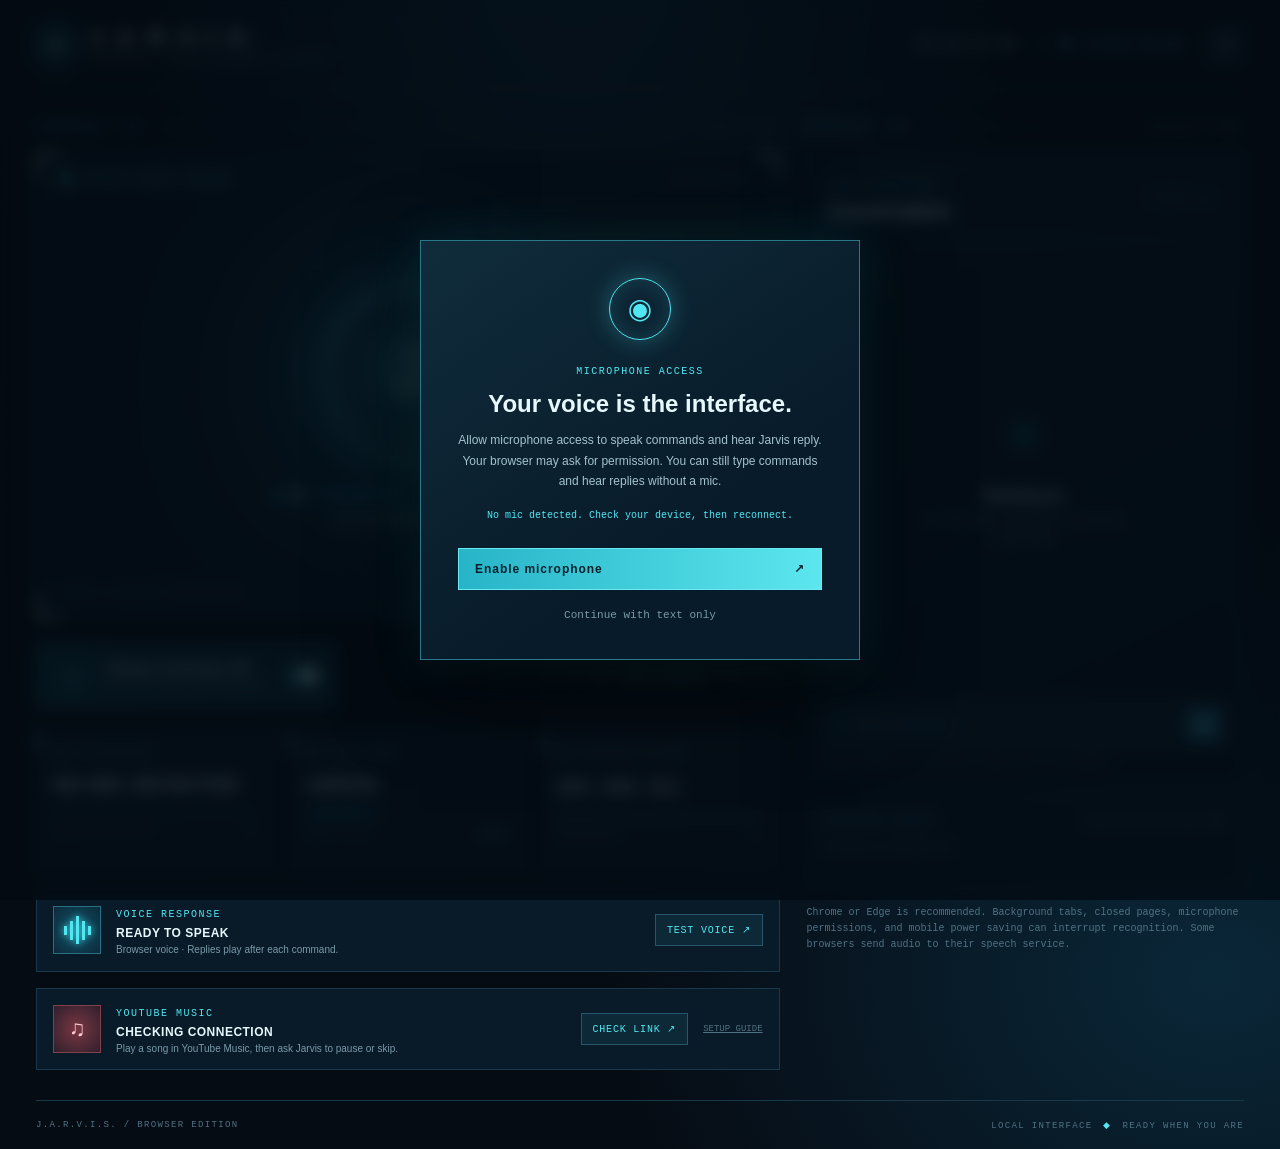
==== commit 640c6d09: "Replace built-in player with YouTube Music extension Ship a Manifest V3 extension (extension/) that " ====
--- a/index.html
+++ b/index.html
@@ -10,7 +10,7 @@
   <script src="app.js" defer></script>
 </head>
 <body>
-  <div class="app" id="app" data-state="idle">
+  <div class="app" id="app" data-jarvis-app="true" data-state="idle">
     <header class="topbar">
       <div class="brand">
         <span class="brand-icon" aria-hidden="true"><span></span></span>
@@ -80,15 +80,17 @@
           </article>
         </div>
 
-        <section class="music-panel" aria-label="Music player">
-          <div class="music-art" aria-hidden="true"><span>♫</span></div>
-          <div class="music-info"><span class="eyebrow">AUDIO PLAYER</span><strong id="trackTitle">Orbit Drift</strong><small id="trackSubtitle">Built-in ambient playlist · 1 / 3</small></div>
-          <div class="music-controls">
-            <button id="previousTrack" type="button" aria-label="Previous track" title="Previous track">⏮</button>
-            <button id="playPause" class="play-control" type="button" aria-label="Play music" title="Play music">▶</button>
-            <button id="nextTrack" type="button" aria-label="Next track" title="Next track">⏭</button>
-          </div>
-          <audio id="musicPlayer" controls loop preload="none" aria-label="Built-in music player"></audio>
+        <section class="voice-panel" aria-label="Spoken replies">
+          <div class="voice-icon" aria-hidden="true"><span></span><span></span><span></span><span></span><span></span></div>
+          <div class="voice-panel-copy"><span class="eyebrow">VOICE RESPONSE</span><strong id="voiceStatus">READY TO SPEAK</strong><small id="voiceHint">Jarvis replies aloud after every command.</small></div>
+          <button class="panel-action" id="testVoiceButton" type="button">TEST VOICE ↗</button>
+        </section>
+
+        <section class="music-bridge-panel" aria-label="YouTube Music connection">
+          <div class="music-bridge-icon" aria-hidden="true">♫</div>
+          <div class="music-bridge-copy"><span class="eyebrow">YOUTUBE MUSIC</span><strong id="musicBridgeStatus">CHECKING CONNECTION</strong><small id="musicBridgeHint">Play a song in YouTube Music, then ask Jarvis to pause or skip.</small></div>
+          <button class="panel-action" id="checkMusicButton" type="button">CHECK LINK ↗</button>
+          <a class="bridge-guide" href="setup.html" target="_blank" rel="noopener noreferrer">SETUP GUIDE</a>
         </section>
       </section>
 
@@ -112,7 +114,7 @@
   </div>
 
   <div class="permission-overlay" id="permissionOverlay" role="dialog" aria-modal="true" aria-labelledby="permissionTitle">
-    <div class="permission-card"><span class="permission-symbol" aria-hidden="true">◉</span><span class="eyebrow">MICROPHONE ACCESS</span><h2 id="permissionTitle">Your voice is the interface.</h2><p>Allow microphone access to enable wake-word commands and the live sound display. Your browser may ask for permission. You can still type commands without a mic.</p><p class="permission-message" id="permissionMessage">Requesting access…</p><button class="primary-action" id="grantMicButton" type="button">Enable microphone <span>↗</span></button><button class="secondary-action" id="continueWithoutMic" type="button">Continue with text only</button></div>
+    <div class="permission-card"><span class="permission-symbol" aria-hidden="true">◉</span><span class="eyebrow">MICROPHONE ACCESS</span><h2 id="permissionTitle">Your voice is the interface.</h2><p>Allow microphone access to speak commands and hear Jarvis reply. Your browser may ask for permission. You can still type commands and hear replies without a mic.</p><p class="permission-message" id="permissionMessage">Requesting access…</p><button class="primary-action" id="grantMicButton" type="button">Enable microphone <span>↗</span></button><button class="secondary-action" id="continueWithoutMic" type="button">Continue with text only</button></div>
   </div>
 
   <dialog class="settings-dialog" id="settingsDialog" aria-labelledby="settingsTitle">
@@ -122,7 +124,7 @@
       <label class="field"><span>OpenWeatherMap API key</span><input id="weatherKeyInput" type="password" autocomplete="off" placeholder="Enter your key for weather"><small>Saved in this browser's local storage.</small></label>
       <label class="field"><span>Voice</span><select id="voiceSelect"><option value="">Automatic English voice</option></select></label>
       <label class="field"><span>Confidence threshold <output id="confidenceOutput">0.60</output></span><input id="confidenceInput" type="range" min="0" max="1" step="0.05" value="0.6"><small>A spoken wake word is accepted even if confidence is lower.</small></label>
-      <label class="switch-field"><span><strong>Spoken responses</strong><small>Keep recognition active while Jarvis speaks.</small></span><input id="ttsInput" type="checkbox" checked><span class="switch-ui" aria-hidden="true"></span></label>
+      <label class="switch-field"><span><strong>Spoken responses</strong><small>Jarvis talks back after every command. Listening stays active.</small></span><input id="ttsInput" type="checkbox" checked><span class="switch-ui" aria-hidden="true"></span></label>
       <button class="primary-action save-settings" type="submit">Save settings <span>✓</span></button>
     </form>
   </dialog>
--- a/styles.css
+++ b/styles.css
@@ -641,75 +641,92 @@
   margin-top:14px;
   opacity:.7
 }
-.music-panel {
+/* Voice output and the separate YouTube Music browser-tab bridge. */
+.voice-panel,.music-bridge-panel {
   display:flex;
   align-items:center;
   gap:15px;
-  min-height:86px;
+  min-height:76px;
   border:1px solid var(--line);
   background:#091a28;
-  padding:13px 16px;
-  flex-wrap:wrap
-}
-.music-art {
-  width:52px;
-  height:52px;
-  display:grid;
-  place-items:center;
-  background:radial-gradient(circle at 50% 50%,#195a6f,#0b3445 45%,#0c2432 47%);
+  padding:13px 16px
+}
+.voice-icon,.music-bridge-icon {
+  width:48px;
+  height:48px;
+  flex:none;
+  display:flex;
+  align-items:center;
+  justify-content:center;
+  gap:3px;
   border:1px solid #287185;
-  box-shadow:inset 0 0 15px #2de4ed30;
-  flex:none;
-  color:var(--cyan);
-  font-size:25px
-}
-.music-info {
+  background:radial-gradient(circle,#14576d,#0b2939);
+  color:var(--cyan)
+}
+.voice-icon span {
+  width:3px;
+  height:9px;
+  background:var(--cyan);
+  box-shadow:0 0 7px var(--cyan)
+}
+.voice-icon span:nth-child(2),.voice-icon span:nth-child(4) {
+  height:19px
+}
+.voice-icon span:nth-child(3) {
+  height:28px
+}
+.app[data-state="speaking"] .voice-icon span {
+  animation:voice-wave .6s ease-in-out infinite alternate
+}
+.app[data-state="speaking"] .voice-icon span:nth-child(even) {
+  animation-delay:.25s
+}
+@keyframes voice-wave {
+  to { transform:scaleY(.35) }
+}
+.music-bridge-icon {
+  border-color:#81404b;
+  background:radial-gradient(circle,#793742,#301f2d);
+  color:#ffcbd0;
+  font-size:22px
+}
+.voice-panel-copy,.music-bridge-copy {
   min-width:120px;
   flex:1
 }
-.music-info strong,.music-info small {
+.voice-panel-copy strong,.voice-panel-copy small,.music-bridge-copy strong,.music-bridge-copy small {
   display:block
 }
-.music-info strong {
-  font-size:13px;
-  margin-top:5px
-}
-.music-info small {
+.voice-panel-copy strong,.music-bridge-copy strong {
+  font-size:12px;
+  margin-top:5px;
+  letter-spacing:.04em
+}
+.voice-panel-copy small,.music-bridge-copy small {
   font-size:10px;
+  line-height:1.45;
   color:var(--muted);
   margin-top:3px
 }
-.music-controls {
-  display:flex;
-  align-items:center;
-  gap:7px
-}
-.music-controls button {
-  border:0;
-  background:transparent;
-  color:var(--muted);
-  font-size:17px;
-  width:28px;
-  height:28px
-}
-.music-controls button:hover {
-  color:var(--cyan)
-}
-.music-controls .play-control {
-  background:var(--cyan);
-  color:#062330;
-  border-radius:50%;
-  width:37px;
-  height:37px;
-  font-size:13px;
-  box-shadow:0 0 15px #51e7f255
-}
-.music-panel audio {
-  width:100%;
-  height:30px;
-  filter:sepia(1) saturate(3) hue-rotate(135deg);
-  opacity:.72
-}
+.panel-action {
+  border:1px solid var(--line-bright);
+  color:var(--cyan);
+  background:#0d2836;
+  padding:9px 11px;
+  white-space:nowrap;
+  font:10px var(--mono);
+  letter-spacing:.08em
+}
+.panel-action:hover {
+  border-color:var(--cyan);
+  background:#154155
+}
+.bridge-guide {
+  color:var(--dim);
+  font:9px var(--mono);
+  white-space:nowrap
+}
+.bridge-guide:hover { color:var(--cyan) }
 /* Conversation log and the typed-command fallback. */
 .chat-panel {
   height:630px;
@@ -1300,19 +1317,18 @@
   .telemetry-foot {
     font-size:7px
   }
-  .music-panel {
-    gap:9px
-  }
-  .music-art {
+  .voice-panel,.music-bridge-panel {
+    gap:9px;
+    flex-wrap:wrap
+  }
+  .voice-icon,.music-bridge-icon {
     width:40px;
     height:40px
   }
-  .music-info strong {
-    font-size:12px
-  }
-  .music-controls {
-    gap:1px
-  }
+  .voice-panel-copy strong,.music-bridge-copy strong {
+    font-size:11px
+  }
+  .bridge-guide { margin-left:auto }
   .footer {
     font-size:7px
   }
@@ -1354,7 +1370,7 @@
 body[data-theme="light"] .system-tag,body[data-theme="light"] .eyebrow,body[data-theme="light"] .accent-text {
   color:#087f9b
 }
-body[data-theme="light"] .telemetry-card,body[data-theme="light"] .music-panel,body[data-theme="light"] .tasks-panel,body[data-theme="light"] .chat-panel {
+body[data-theme="light"] .telemetry-card,body[data-theme="light"] .voice-panel,body[data-theme="light"] .music-bridge-panel,body[data-theme="light"] .tasks-panel,body[data-theme="light"] .chat-panel {
   background:#f8fcfd;
   border-color:#bed7de
 }
@@ -1366,7 +1382,7 @@
 body[data-theme="light"] .power-button[aria-pressed="false"] {
   background:#f8fcfd
 }
-body[data-theme="light"] .music-info small,body[data-theme="light"] .chat-entry p,body[data-theme="light"] .chat-empty p {
+body[data-theme="light"] .voice-panel-copy small,body[data-theme="light"] .music-bridge-copy small,body[data-theme="light"] .chat-entry p,body[data-theme="light"] .chat-empty p {
   color:#537481
 }
 body[data-theme="light"] .text-form {
